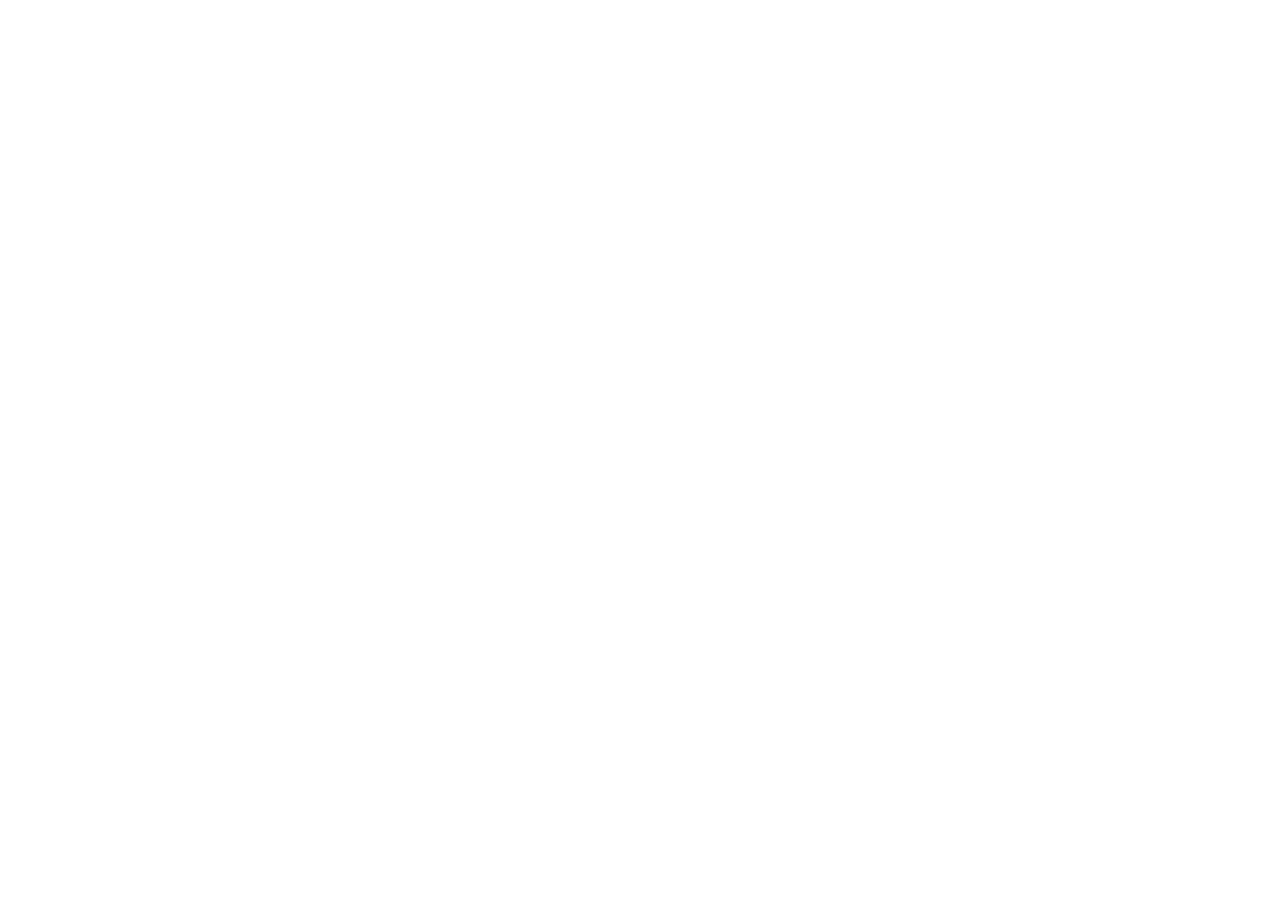
==== index.html @ e28f4474 "page link 연습" ====
<!DOCTYPE html>
<html lang="ko">
<head>
    <meta charset="UTF-8">
    <meta http-equiv="X-UA-Compatible" content="IE=edge">
    <meta name="viewport" content="width=device-width, initial-scale=1.0">
    <title>Page link</title>
</head>
<body>
    
</body>
</html>
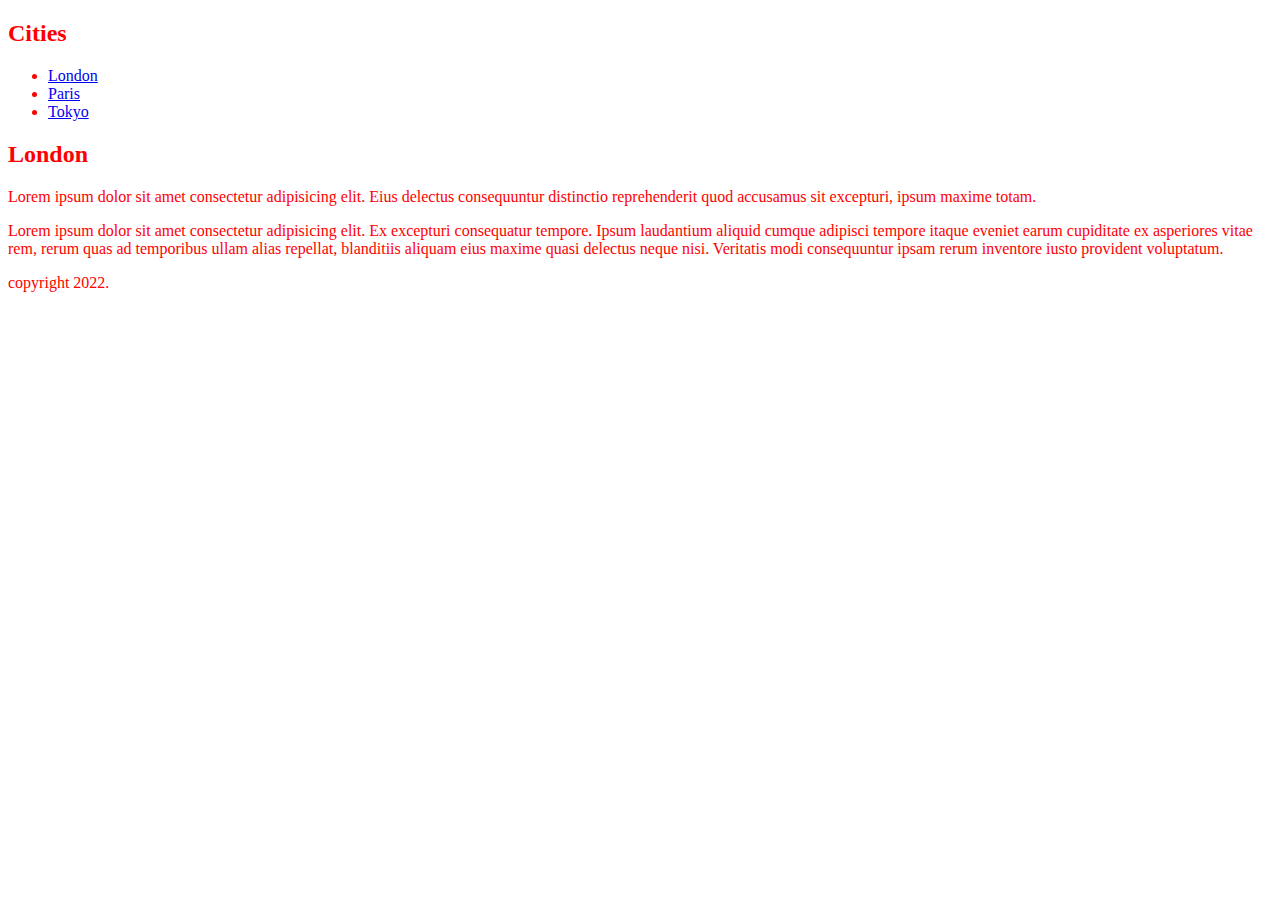
==== commit 3d22412c: "page link" ====
--- a/index.html
+++ b/index.html
@@ -5,8 +5,30 @@
     <meta http-equiv="X-UA-Compatible" content="IE=edge">
     <meta name="viewport" content="width=device-width, initial-scale=1.0">
     <title>Page link</title>
+    <link rel="stylesheet" href="css/main.css">
 </head>
 <body>
-    
+    <div class="head">
+        <h2>Cities</h2>
+    </div>
+
+    <div class="nav">
+        <ul>
+            <li><a href="#x">London</a></li>
+            <li><a href="#x">Paris</a></li>
+            <li><a href="#x">Tokyo</a></li>
+        </ul>
+    </div>
+
+    <div class="contents">
+        <h2>London</h2>
+        <p>Lorem ipsum dolor sit amet consectetur adipisicing elit. Eius delectus consequuntur distinctio reprehenderit quod accusamus sit excepturi, ipsum maxime totam.</p>
+
+        <p>Lorem ipsum dolor sit amet consectetur adipisicing elit. Ex excepturi consequatur tempore. Ipsum laudantium aliquid cumque adipisci tempore itaque eveniet earum cupiditate ex asperiores vitae rem, rerum quas ad temporibus ullam alias repellat, blanditiis aliquam eius maxime quasi delectus neque nisi. Veritatis modi consequuntur ipsam rerum inventore iusto provident voluptatum.</p>
+    </div>
+
+    <div class="bottom">
+        <p>copyright 2022.</p>
+    </div>
 </body>
 </html>--- a/css/main.css
+++ b/css/main.css
@@ -0,0 +1,3 @@
+body {
+    color: red;
+}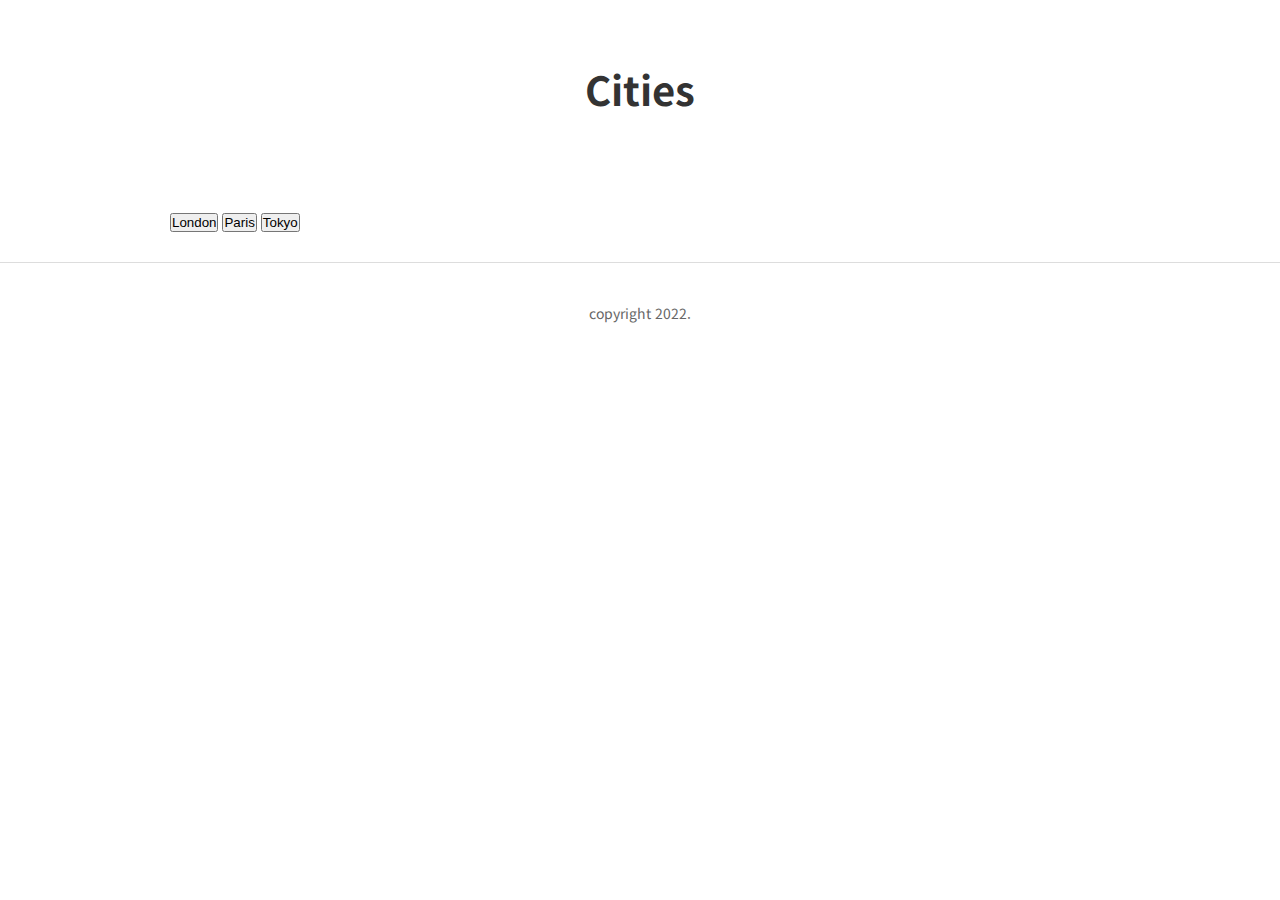
==== commit 254fce8c: "page add" ====
--- a/index.html
+++ b/index.html
@@ -10,21 +10,12 @@
 <body>
     <div class="head">
         <h2>Cities</h2>
-    </div>
-
-    <div class="nav">
-        <ul>
-            <li><a href="#x">London</a></li>
-            <li><a href="#x">Paris</a></li>
-            <li><a href="#x">Tokyo</a></li>
-        </ul>
-    </div>
+    </div>    
 
     <div class="contents">
-        <h2>London</h2>
-        <p>Lorem ipsum dolor sit amet consectetur adipisicing elit. Eius delectus consequuntur distinctio reprehenderit quod accusamus sit excepturi, ipsum maxime totam.</p>
-
-        <p>Lorem ipsum dolor sit amet consectetur adipisicing elit. Ex excepturi consequatur tempore. Ipsum laudantium aliquid cumque adipisci tempore itaque eveniet earum cupiditate ex asperiores vitae rem, rerum quas ad temporibus ullam alias repellat, blanditiis aliquam eius maxime quasi delectus neque nisi. Veritatis modi consequuntur ipsam rerum inventore iusto provident voluptatum.</p>
+        <a href="pages/london.html"><button>London</button></a>
+        <a href="pages/paris.html"><button>Paris</button></a>
+        <a href="pages/tokyo.html"><button>Tokyo</button></a>
     </div>
 
     <div class="bottom">
--- a/css/main.css
+++ b/css/main.css
@@ -1,3 +1,75 @@
+@import url('https://fonts.googleapis.com/css2?family=Noto+Sans+KR:wght@100;300;400;500;700;900&display=swap');
+
+* {
+    box-sizing: border-box;
+    margin: 0;
+    padding: 0;
+}
+
+a {
+    color: inherit;
+}
+
+ul {
+    list-style: none;
+}
+
 body {
-    color: red;
+    font-family: 'Noto Sans KR', sans-serif;
+    color: #333;
+}
+
+.head {
+    width: 1000px;
+    padding: 60px;
+    text-align: center;
+    margin: 0 auto;
+}
+
+.head h2 {
+    font-size: 40px;
+}
+
+.nav {
+    border-top: 1px solid #eee;
+    border-bottom: 1px solid #eee;
+}
+
+.nav ul {
+    width: 1000px;
+    margin: 0 auto;
+}
+
+.nav ul li {
+    display: inline-block;
+
+}
+
+.nav ul li a {
+    height: 80px;
+    display: block;
+    line-height: 80px;
+    padding: 0 30px;
+}
+
+.contents {
+    width: 1000px;
+    margin: 0 auto;
+    padding: 30px;
+}
+
+.contents h2 {
+    margin: 0 0 30px 0;
+}
+
+.contents p {
+    margin-bottom: 20px;
+}
+
+.bottom {
+    padding: 40px;
+    text-align: center;
+    font-size: 14px;
+    color: #666;
+    border-top: 1px solid #ddd;
 }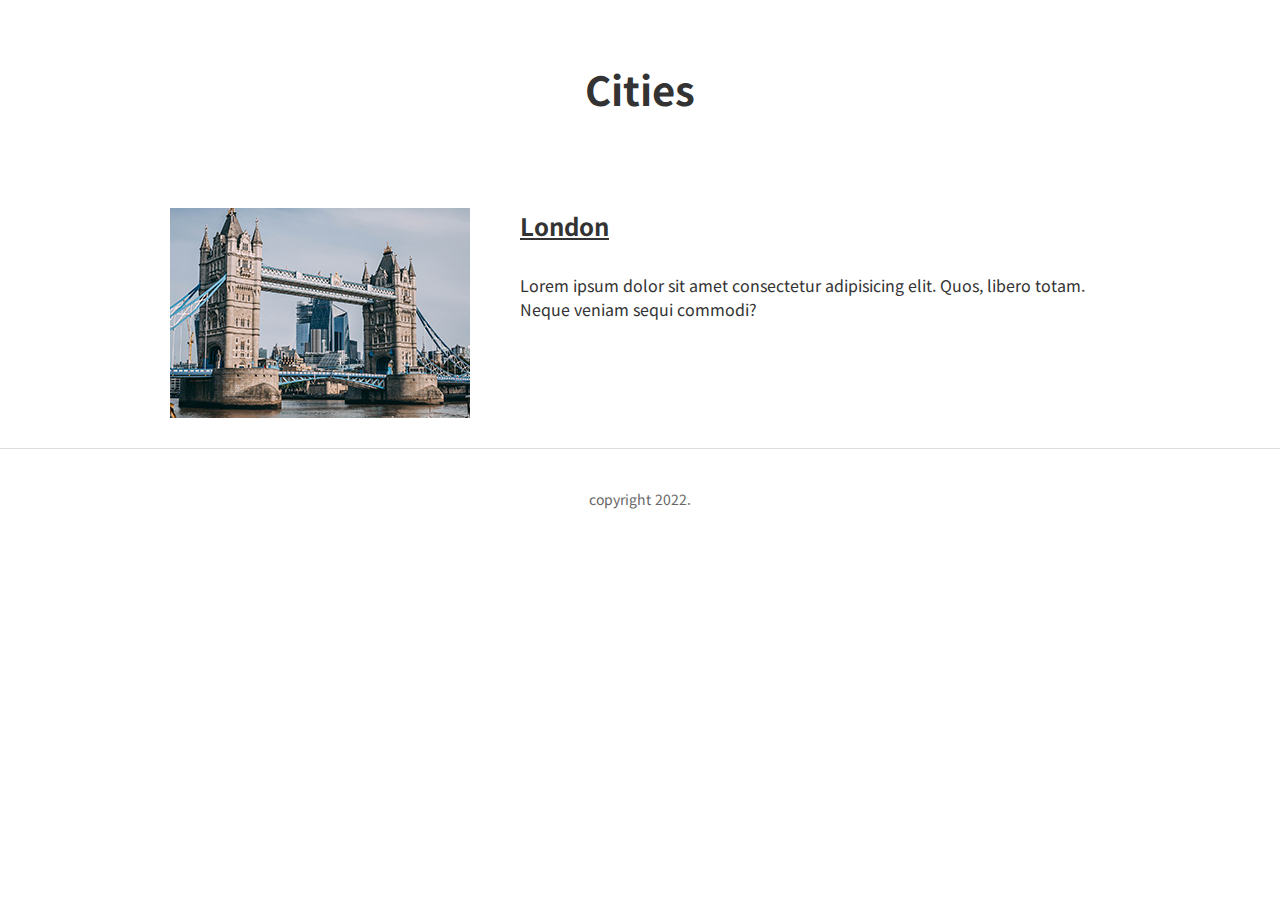
==== commit d86df249: "이미지 추가" ====
--- a/index.html
+++ b/index.html
@@ -13,9 +13,17 @@
     </div>    
 
     <div class="contents">
-        <a href="pages/london.html"><button>London</button></a>
-        <a href="pages/paris.html"><button>Paris</button></a>
-        <a href="pages/tokyo.html"><button>Tokyo</button></a>
+        <div class="item">
+            <div class="image">
+                <img src="images/london.jpg" alt="">
+            </div>
+            <div class="texts">
+                <a href="pages/london.html">
+                    <h3>London</h3>
+                </a>
+                <p>Lorem ipsum dolor sit amet consectetur adipisicing elit. Quos, libero totam. Neque veniam sequi commodi?</p>
+            </div>
+        </div>
     </div>
 
     <div class="bottom">
--- a/css/main.css
+++ b/css/main.css
@@ -66,6 +66,24 @@
     margin-bottom: 20px;
 }
 
+.item {
+    display: flex;
+}
+
+.item .image {
+    background-color: #ddd;
+    width: 300px;
+    height: 210px;
+    margin-right: 50px;
+}
+
+.item .texts {}
+
+.item .texts h3 {
+    font-size: 24px;
+    margin-bottom: 30px;
+}
+
 .bottom {
     padding: 40px;
     text-align: center;
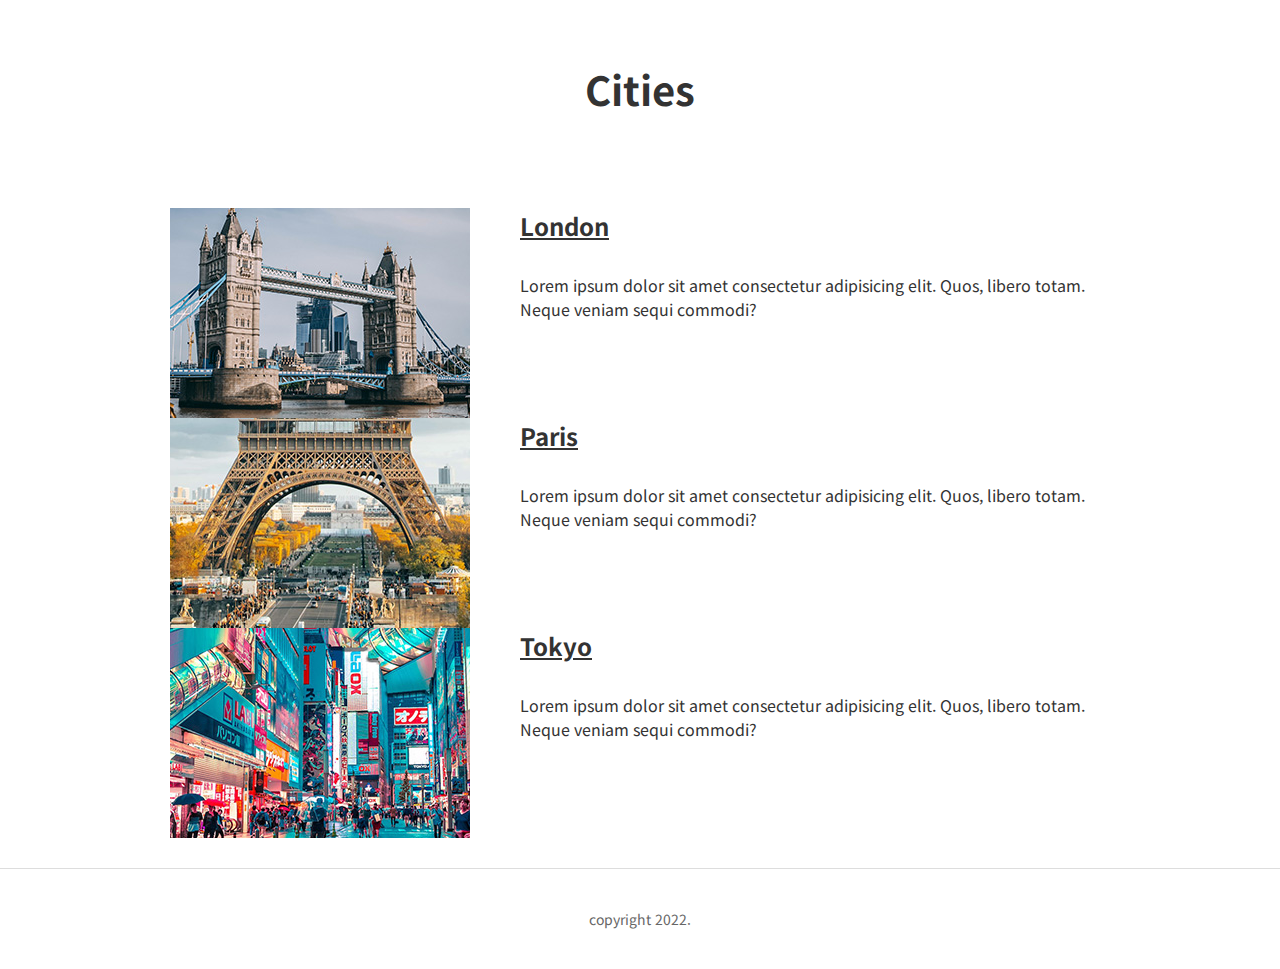
==== commit c2d5f153: "items 추가" ====
--- a/index.html
+++ b/index.html
@@ -24,6 +24,30 @@
                 <p>Lorem ipsum dolor sit amet consectetur adipisicing elit. Quos, libero totam. Neque veniam sequi commodi?</p>
             </div>
         </div>
+
+        <div class="item">
+            <div class="image">
+                <img src="images/paris.jpg" alt="">
+            </div>
+            <div class="texts">
+                <a href="pages/paris.html">
+                    <h3>Paris</h3>
+                </a>
+                <p>Lorem ipsum dolor sit amet consectetur adipisicing elit. Quos, libero totam. Neque veniam sequi commodi?</p>
+            </div>
+        </div>
+
+        <div class="item">
+            <div class="image">
+                <img src="images/tokyo.jpg" alt="">
+            </div>
+            <div class="texts">
+                <a href="pages/tokyo.html">
+                    <h3>Tokyo</h3>
+                </a>
+                <p>Lorem ipsum dolor sit amet consectetur adipisicing elit. Quos, libero totam. Neque veniam sequi commodi?</p>
+            </div>
+        </div>
     </div>
 
     <div class="bottom">
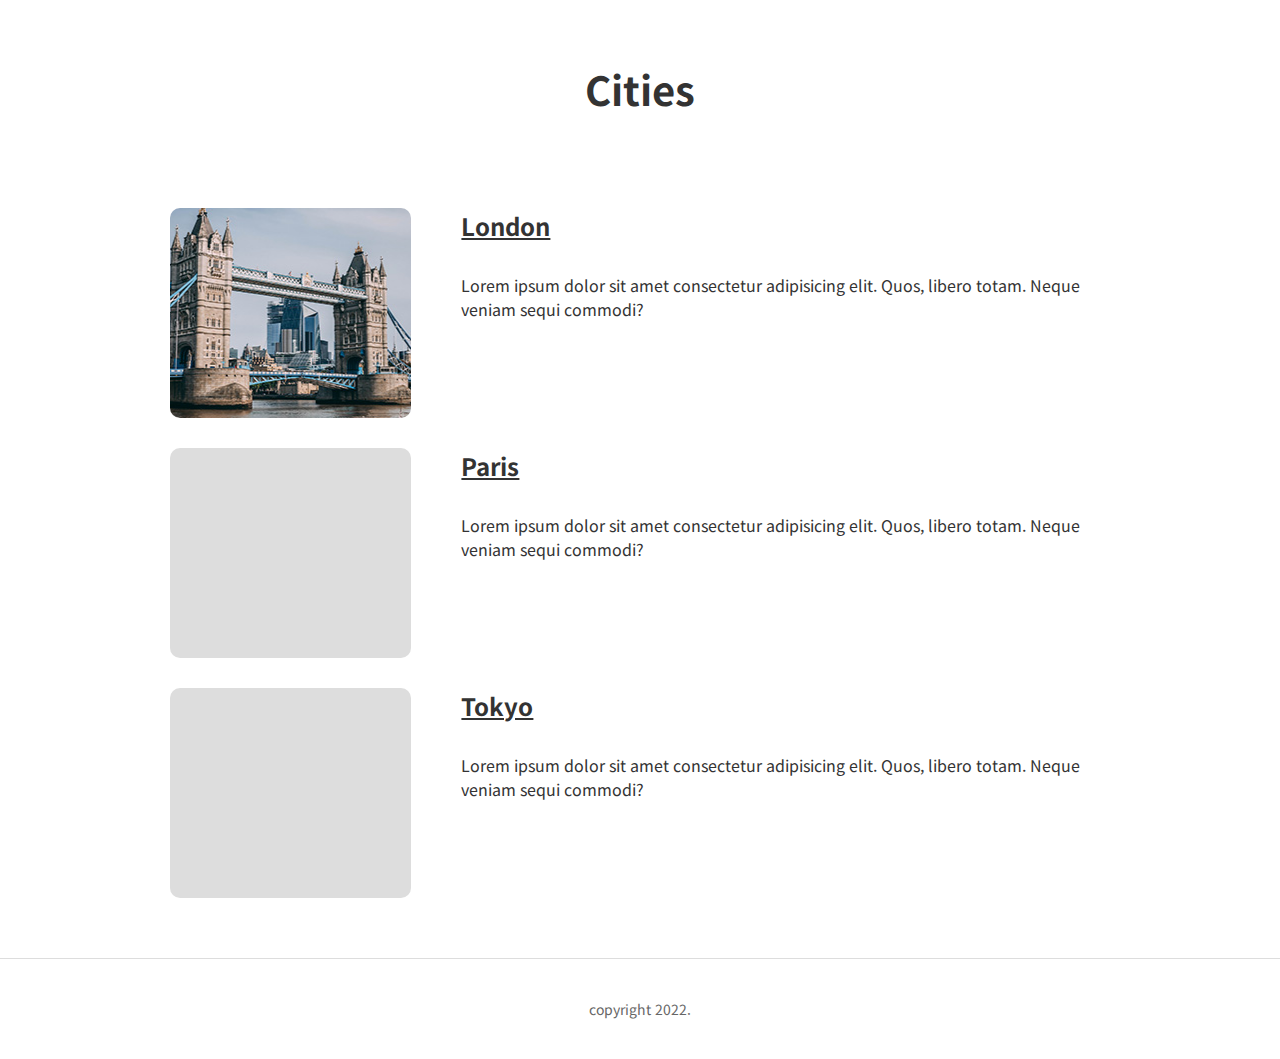
==== commit ed4db699: "hahaha" ====
--- a/index.html
+++ b/index.html
@@ -13,10 +13,8 @@
     </div>    
 
     <div class="contents">
-        <div class="item">
-            <div class="image">
-                <img src="images/london.jpg" alt="">
-            </div>
+        <div class="item item_01">
+            <div class="image"></div>
             <div class="texts">
                 <a href="pages/london.html">
                     <h3>London</h3>
@@ -26,9 +24,7 @@
         </div>
 
         <div class="item">
-            <div class="image">
-                <img src="images/paris.jpg" alt="">
-            </div>
+            <div class="image"></div>
             <div class="texts">
                 <a href="pages/paris.html">
                     <h3>Paris</h3>
@@ -38,9 +34,7 @@
         </div>
 
         <div class="item">
-            <div class="image">
-                <img src="images/tokyo.jpg" alt="">
-            </div>
+            <div class="image"></div>
             <div class="texts">
                 <a href="pages/tokyo.html">
                     <h3>Tokyo</h3>
--- a/css/main.css
+++ b/css/main.css
@@ -66,8 +66,14 @@
     margin-bottom: 20px;
 }
 
+.contents .photo {
+    width: 1000px;
+    margin-bottom: 30px;
+}
+
 .item {
     display: flex;
+    margin-bottom: 30px;
 }
 
 .item .image {
@@ -75,6 +81,13 @@
     width: 300px;
     height: 210px;
     margin-right: 50px;
+    border-radius: 10px;
+    overflow: hidden;
+}
+
+.item .image img {
+    width: 300px;
+    height: 210px;
 }
 
 .item .texts {}
@@ -84,10 +97,36 @@
     margin-bottom: 30px;
 }
 
+.item.item_01 {
+    /* background-color: red; */
+}
+
+.item.item_01 .image {
+    /* background-image: url("../images/london_b.jpg");
+    background-size: cover;
+    background-repeat: no-repeat;
+    background-position: center; */
+
+    background: url("../images/london.jpg") no-repeat center center;
+    background-size: cover;
+}
+
 .bottom {
     padding: 40px;
     text-align: center;
     font-size: 14px;
     color: #666;
     border-top: 1px solid #ddd;
+}
+
+.contents .photo_london {
+    height: 600px;
+    background: url("../images/london_b.jpg") no-repeat center center;
+    background-size: cover;
+}
+
+.contents .photo_paris {
+    height: 900px;
+    background: url("../images/paris_b.jpg") no-repeat center center;
+    background-size: cover;
 }